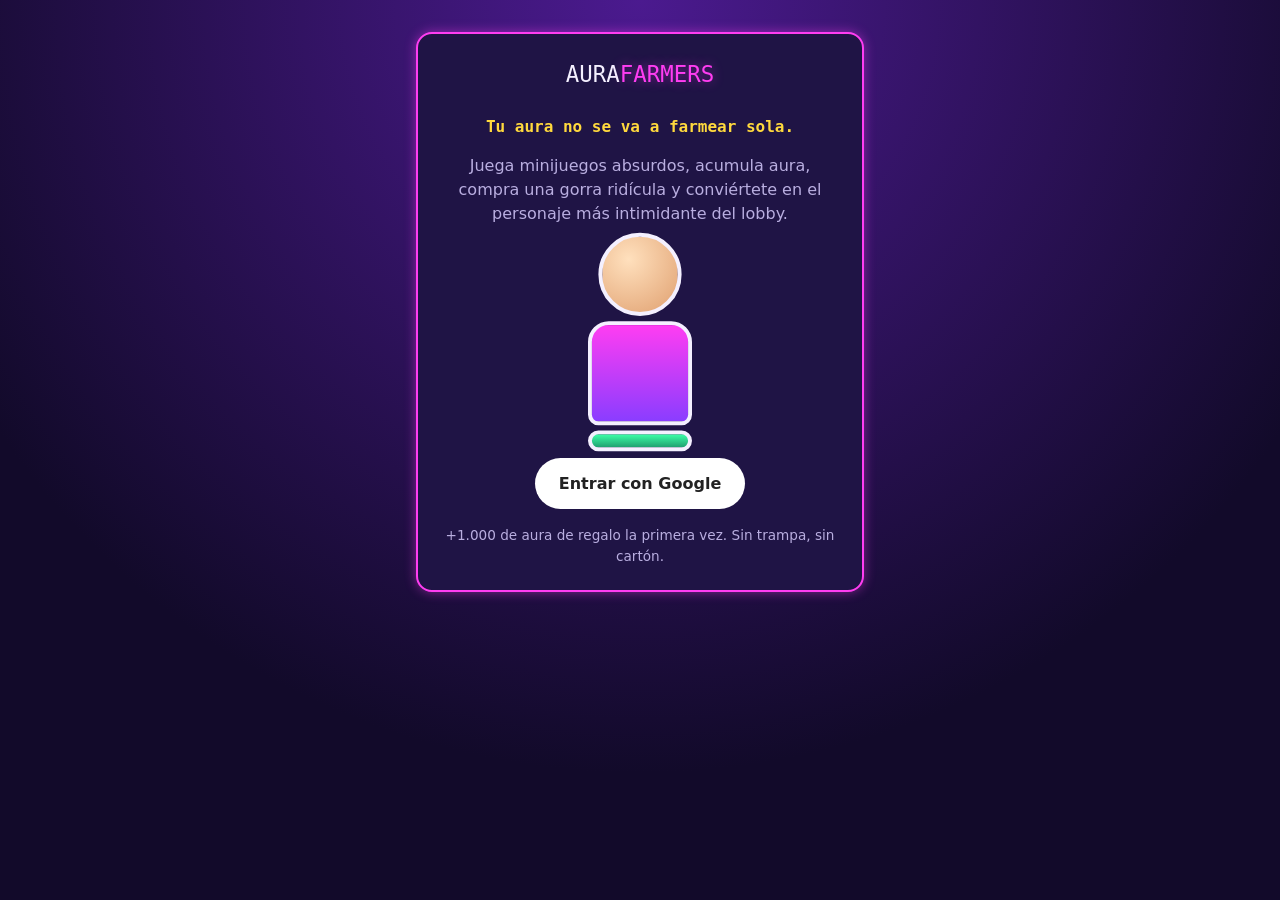
==== diseño/index.html @ 4c5011ad "Initial commit" ====
<!DOCTYPE html>
<html lang="en">
<head>
    <meta charset="UTF-8">
    <meta name="viewport" content="width=device-width, initial-scale=1.0">
    <title>Document</title>
    <link rel="stylesheet" href="css/estilos.css">
</head>
<body class="pagina pagina--portada">
  <main class="portada">
    <section class="portada__bloque">
      <p class="logo logo--grande">AURA<span class="logo__acento">FARMERS</span></p>
      <h1 class="portada__frase">Tu aura no se va a farmear sola.</h1>
      <p class="portada__texto">Juega minijuegos absurdos, acumula aura, compra una gorra ridícula
        y conviértete en el personaje más intimidante del lobby.</p>

      <div class="portada__personaje personaje personaje--grande" aria-hidden="true">
        <div class="personaje__cabeza"></div>
        <div class="personaje__cuerpo"></div>
        <div class="personaje__pies"></div>
      </div>

      <a class="boton boton--google" href="apodo.html">Entrar con Google</a>
      <p class="portada__nota">+1.000 de aura de regalo la primera vez. Sin trampa, sin cartón.</p>
    </section>
  </main>
</body>
</html>
---- diseño/css/estilos.css ----
/* ==========================================================
   AURA FARMERS · estilos.css (Fase 1: CSS básico)
   Solo selectores, colores, fondos, degradados, tipografía
   y modelo de caja. La colocación llega en la fase 2.
   Convención de clases: BEM (bloque__elemento--modificador)
   ========================================================== */

/* ---------- Variables ---------- */
:root {
  --color-fondo: #120a2a;
  --color-superficie: #1f1445;
  --color-superficie-2: #2c1d63;
  --color-texto: #f4f0ff;
  --color-texto-suave: #b9aee0;
  --color-aura: #ffd93d;
  --color-acento: #ff3df2;
  --color-ok: #3dffa8;
  --color-peligro: #ff4d6d;
  --color-borde: #4b3a8f;

  --fuente-titulos: "Press Start 2P", monospace;
  --fuente-texto: "Nunito", system-ui, sans-serif;

  --radio: 0.75rem;
  --sombra-neon: 0 0 0.75rem rgba(255, 61, 242, 0.45);
}

/* ---------- Base ---------- */
* {
  box-sizing: border-box;
}

body {
  margin: 0;
  font-family: var(--fuente-texto);
  font-size: 1rem;
  line-height: 1.5;
  color: var(--color-texto);
  background: linear-gradient(180deg, var(--color-fondo), #2a0f4d);
  min-height: 100vh;
}

h1, h2, h3 {
  font-family: var(--fuente-titulos);
  line-height: 1.4;
  margin: 0 0 1rem;
}

h1 { font-size: 1.1rem; }
h2 { font-size: 0.95rem; }
h3 { font-size: 0.8rem; }

p { margin: 0 0 1rem; }

a { color: var(--color-aura); }

/* ---------- Logo ---------- */
.logo {
  font-family: var(--fuente-titulos);
  font-size: 0.8rem;
  margin: 0;
  color: var(--color-texto);
}

.logo--grande {
  font-size: 1.4rem;
  margin-bottom: 1.5rem;
}

.logo__acento {
  color: var(--color-acento);
  text-shadow: var(--sombra-neon);
}

/* ---------- Barra superior ---------- */
.barra {
  padding: 1rem;
  background: var(--color-superficie);
  border-bottom: 3px solid var(--color-acento);
}

.barra__aura {
  margin: 0.5rem 0 0;
  padding: 0.5rem 1rem;
  font-family: var(--fuente-titulos);
  font-size: 0.8rem;
  color: #2a1a00;
  background: linear-gradient(135deg, #fff3a0, var(--color-aura));
  border-radius: 999px;
}

.barra__jugador {
  margin: 0.5rem 0 0;
  width: 2.5rem;
  height: 2.5rem;
  line-height: 2.5rem;
  text-align: center;
  font-weight: 800;
  background: var(--color-acento);
  border-radius: 50%;
}

/* ---------- Menú de navegación ---------- */
.menu {
  padding: 0.5rem 1rem;
  background: var(--color-superficie-2);
}

.menu__enlace {
  display: block;
  padding: 0.75rem 1rem;
  margin: 0.25rem 0;
  font-weight: 800;
  text-decoration: none;
  color: var(--color-texto);
  border-radius: var(--radio);
}

.menu__enlace--activo {
  color: #2a1a00;
  background: var(--color-aura);
}

/* ---------- Contenido y bloques ---------- */
.contenido {
  padding: 1rem;
}

.bloque {
  margin-bottom: 1.5rem;
  padding: 1.25rem;
  background: var(--color-superficie);
  border: 2px solid var(--color-borde);
  border-radius: var(--radio);
}

.bloque__titulo {
  color: var(--color-aura);
}

.bloque__texto {
  color: var(--color-texto-suave);
}

.bloque--personaje {
  text-align: center;
}

.bloque--peligro {
  border-color: var(--color-peligro);
}

/* ---------- Tarjetas (juegos y artículos) ---------- */
.tarjeta {
  margin-bottom: 1rem;
  padding: 1rem;
  background: var(--color-superficie-2);
  border: 2px solid var(--color-borde);
  border-radius: var(--radio);
  display: grid;
  grid-template-columns: 1fr; /* móvil: una columna */
  gap: 1rem;
}

.tarjeta__titulo {
  color: var(--color-texto);
}

.tarjeta__texto {
  color: var(--color-texto-suave);
}

.tarjeta__categoria {
  margin-bottom: 0.25rem;
  font-size: 0.8rem;
  font-weight: 800;
  text-transform: uppercase;
  letter-spacing: 0.08em;
  color: var(--color-acento);
}

.tarjeta__nivel {
  font-weight: 700;
  color: var(--color-ok);
}

.tarjeta__precio {
  font-family: var(--fuente-titulos);
  font-size: 0.8rem;
  color: var(--color-aura);
}

.tarjeta__estado {
  font-weight: 700;
  color: var(--color-texto-suave);
}

.tarjeta__etiqueta {
  display: inline-block;
  padding: 0.25rem 0.75rem;
  font-size: 0.8rem;
  font-weight: 800;
  background: var(--color-borde);
  border-radius: 999px;
}

.tarjeta--bloqueada {
  opacity: 0.7;
  border-style: dashed;
}

.tarjeta--articulo {
  border-color: var(--color-acento);
}

/* ---------- Botones ---------- */
.boton {
  display: inline-block;
  padding: 0.85rem 1.5rem;
  font-family: var(--fuente-texto);
  font-size: 1rem;
  font-weight: 800;
  text-align: center;
  text-decoration: none;
  color: #2a1a00;
  background: var(--color-aura);
  border: 0;
  border-radius: 999px;
  cursor: pointer;
}

.boton:hover {
  filter: brightness(1.1);
}

.boton--principal {
  background: linear-gradient(135deg, var(--color-acento), #8a3dff);
  color: var(--color-texto);
  box-shadow: var(--sombra-neon);
}

.boton--google {
  background: #ffffff;
  color: #222222;
}

.boton--bonus {
  background: linear-gradient(135deg, #fff3a0, var(--color-aura));
}

.boton--comprar {
  background: var(--color-ok);
}

.boton--equipar {
  background: var(--color-acento);
  color: var(--color-texto);
}

.boton--secundario {
  background: transparent;
  color: var(--color-texto);
  border: 2px solid var(--color-borde);
}

.boton--peligro {
  background: var(--color-peligro);
  color: var(--color-texto);
}

/* ---------- Formularios ---------- */
.formulario {
  margin-bottom: 1rem;
}

.formulario__campo {
  margin-bottom: 1rem;
}

.formulario__etiqueta {
  display: block;
  margin-bottom: 0.4rem;
  font-weight: 800;
}

.formulario__entrada {
  width: 100%;
  padding: 0.75rem;
  font-family: var(--fuente-texto);
  font-size: 1rem;
  color: var(--color-texto);
  background: var(--color-fondo);
  border: 2px solid var(--color-borde);
  border-radius: var(--radio);
}

.formulario__entrada:focus {
  outline: 3px solid var(--color-aura);
}

.formulario__ayuda {
  margin: 0.4rem 0 0;
  font-size: 0.85rem;
  color: var(--color-texto-suave);
}

.formulario__grupo {
  margin: 0 0 1rem;
  padding: 0.75rem 1rem;
  border: 2px solid var(--color-borde);
  border-radius: var(--radio);
}

.formulario__opcion {
  display: block;
  padding: 0.4rem 0;
}

/* ---------- Avisos ---------- */
.aviso {
  padding: 0.85rem 1rem;
  border-radius: var(--radio);
}

.aviso--regalo {
  background: linear-gradient(135deg, #3a2a00, #5a4300);
  border: 2px solid var(--color-aura);
}

.aviso--peligro {
  background: #3a0f1a;
  border: 2px solid var(--color-peligro);
}

/* ---------- Personaje (figura hecha con CSS) ---------- */
.personaje {
  width: 8rem;
  margin: 1rem auto;
}

.personaje__cabeza {
  width: 4rem;
  height: 4rem;
  margin: 0 auto;
  background: radial-gradient(circle at 35% 30%, #ffe0bd, #e0a070);
  border: 3px solid var(--color-texto);
  border-radius: 50%;
}

.personaje__cuerpo {
  width: 5rem;
  height: 5rem;
  margin: 0.25rem auto 0;
  background: linear-gradient(180deg, var(--color-acento), #8a3dff);
  border: 3px solid var(--color-texto);
  border-radius: 1rem 1rem 0.5rem 0.5rem;
}

.personaje__pies {
  width: 5rem;
  height: 1rem;
  margin: 0.25rem auto 0;
  background: linear-gradient(180deg, var(--color-ok), #1fa070);
  border: 3px solid var(--color-texto);
  border-radius: 0.5rem;
}

.personaje--grande {
  width: 10rem;
  transform: scale(1.3);
  margin: 2rem auto;
}

/* ---------- Pantallas de bienvenida y primer acceso ---------- */
.pagina--portada {
  background: radial-gradient(circle at 50% 0%, #4b1a8f, var(--color-fondo) 70%);
}

.portada {
  padding: 2rem 1rem;
}

.portada__bloque {
  max-width: 28rem;
  margin: 0 auto;
  padding: 1.5rem;
  text-align: center;
  background: var(--color-superficie);
  border: 2px solid var(--color-acento);
  border-radius: 1rem;
  box-shadow: var(--sombra-neon);
}

.portada__frase {
  font-size: 1rem;
  color: var(--color-aura);
}

.portada__texto {
  color: var(--color-texto-suave);
}

.portada__nota {
  margin: 1rem 0 0;
  font-size: 0.85rem;
  color: var(--color-texto-suave);
}

.formulario .boton {
  width: 100%;
}

@media (min-width: 48rem) { /* a partir de 768 px */

.tarjetas { grid-template-columns: repeat(3, 1fr); }
}
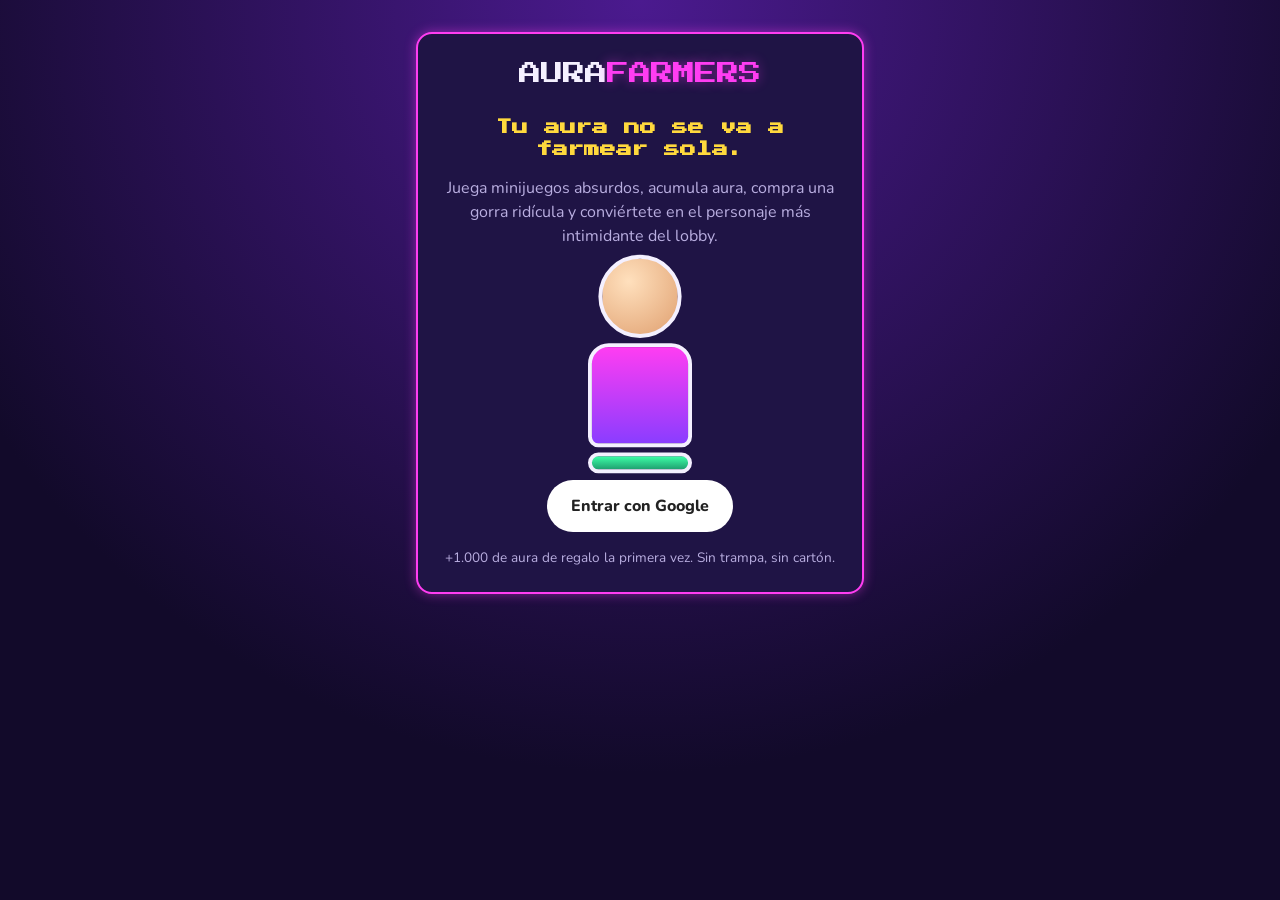
==== commit 0ab9bd86: "Update index.html" ====
--- a/diseño/index.html
+++ b/diseño/index.html
@@ -1,10 +1,13 @@
 <!DOCTYPE html>
-<html lang="en">
+<html lang="es">
 <head>
-    <meta charset="UTF-8">
-    <meta name="viewport" content="width=device-width, initial-scale=1.0">
-    <title>Document</title>
-    <link rel="stylesheet" href="css/estilos.css">
+  <meta charset="UTF-8">
+  <meta name="viewport" content="width=device-width, initial-scale=1">
+  <title>Aura Farmers · Bienvenida</title>
+  <link rel="preconnect" href="https://fonts.googleapis.com">
+  <link rel="preconnect" href="https://fonts.gstatic.com" crossorigin>
+  <link href="https://fonts.googleapis.com/css2?family=Press+Start+2P&family=Nunito:wght@400;700;800&display=swap" rel="stylesheet">
+  <link rel="stylesheet" href="css/estilos.css">
 </head>
 <body class="pagina pagina--portada">
   <main class="portada">
@@ -25,4 +28,4 @@
     </section>
   </main>
 </body>
-</html>+</html
